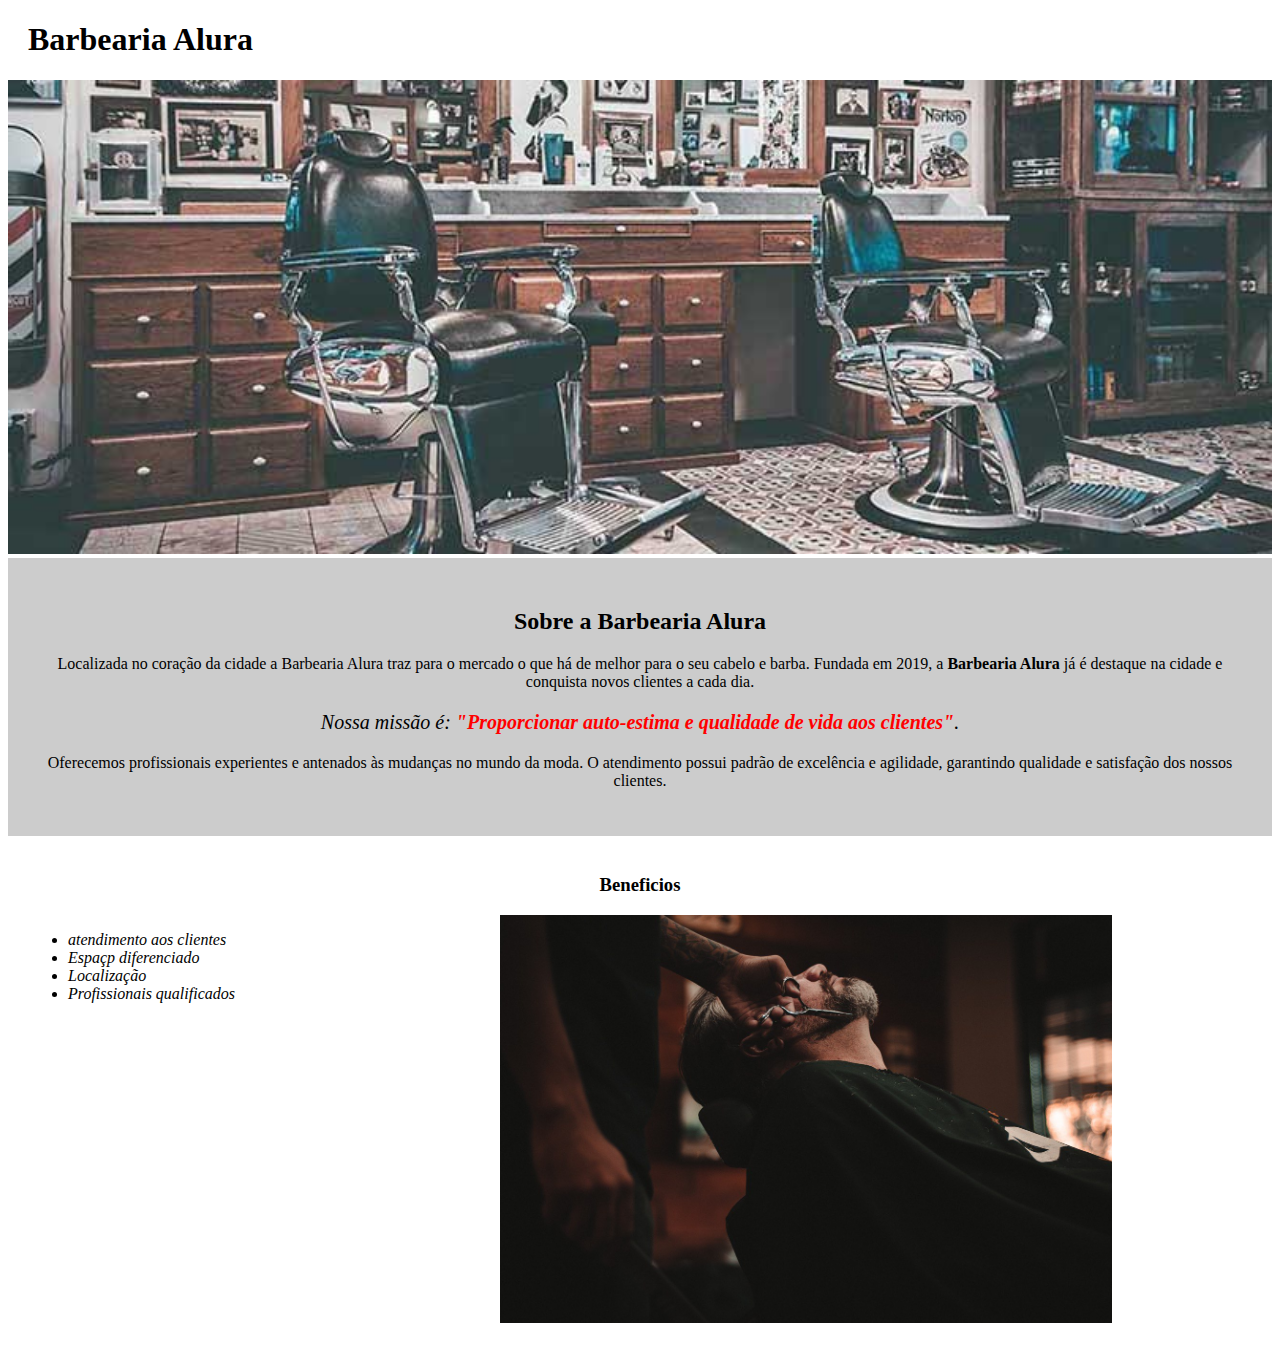
==== index.html @ d44b6a98 "Adiciona arquivos no repositório" ====
<!DOCTYPE html>
<html lang="pt-br">

<head>
  <meta charset="UTF-8">
  <meta http-equiv="X-UA-Compatible" content="IE=edge">
  <meta name="viewport" content="width=device-width, initial-scale=1.0">
  <title>Barbearia Alura</title>
  <link rel="stylesheet" href="style-home.css">
  
  

</head>

<body>
  
  <header>
    <h1 class="titulo-principal">Barbearia Alura</h1>
  </header>

  
  <img id="banner" src="img/banner.jpg">
  <div class="principal">
    <h2 class="titulo-centralizado">Sobre a Barbearia Alura</h2>


    <p>Localizada no coração da cidade a Barbearia Alura traz para o mercado o que há de melhor para o seu cabelo e
      barba. Fundada em 2019, a <strong> Barbearia Alura</strong> já é destaque na cidade e conquista novos clientes a
      cada dia.</p>

    <p id="missão"> <i>Nossa missão é:<strong> "Proporcionar auto-estima e qualidade de vida aos clientes"</strong>.</i>
    </p>

    <p>Oferecemos profissionais experientes e antenados às mudanças no mundo da moda. O atendimento possui padrão de
      excelência e agilidade, garantindo qualidade e satisfação dos nossos clientes.</p>
  </div>
  <div class="beneficios">
    <h3 class="titulo-centralizado">Beneficios</h3>
    <ul>
      <li class="itens">atendimento aos clientes</li>
      <li class="itens">Espaçp diferenciado</li>
      <li class="itens">Localização</li>
      <li class="itens">Profissionais qualificados</li>
    </ul>
    <img src="img/beneficios.jpg" class="imagembeneficios">
  </div>
</body>

</html>
---- style-home.css ----
body{
   
}

#banner{
    width: 100%;
    

}

.principal{
    background: #cccccc;
    padding: 30px;
}

.titulo-principal{
    padding-left: 20px;

}


.titulo-centralizado{
    text-align: center;
}

p{
    text-align: center;
}

#missão{
    font-size:20px;
}

i strong{
    color: red;
}

.itens{
    font-style:  italic;
}

.beneficios{
    background: #ffffff;
    padding: 20px;
}

ul{
    display:inline-block;
    vertical-align: top;
    width: 20%;
    margin-right: 15%;
}

.imagembeneficios{
    width: 50%;
}
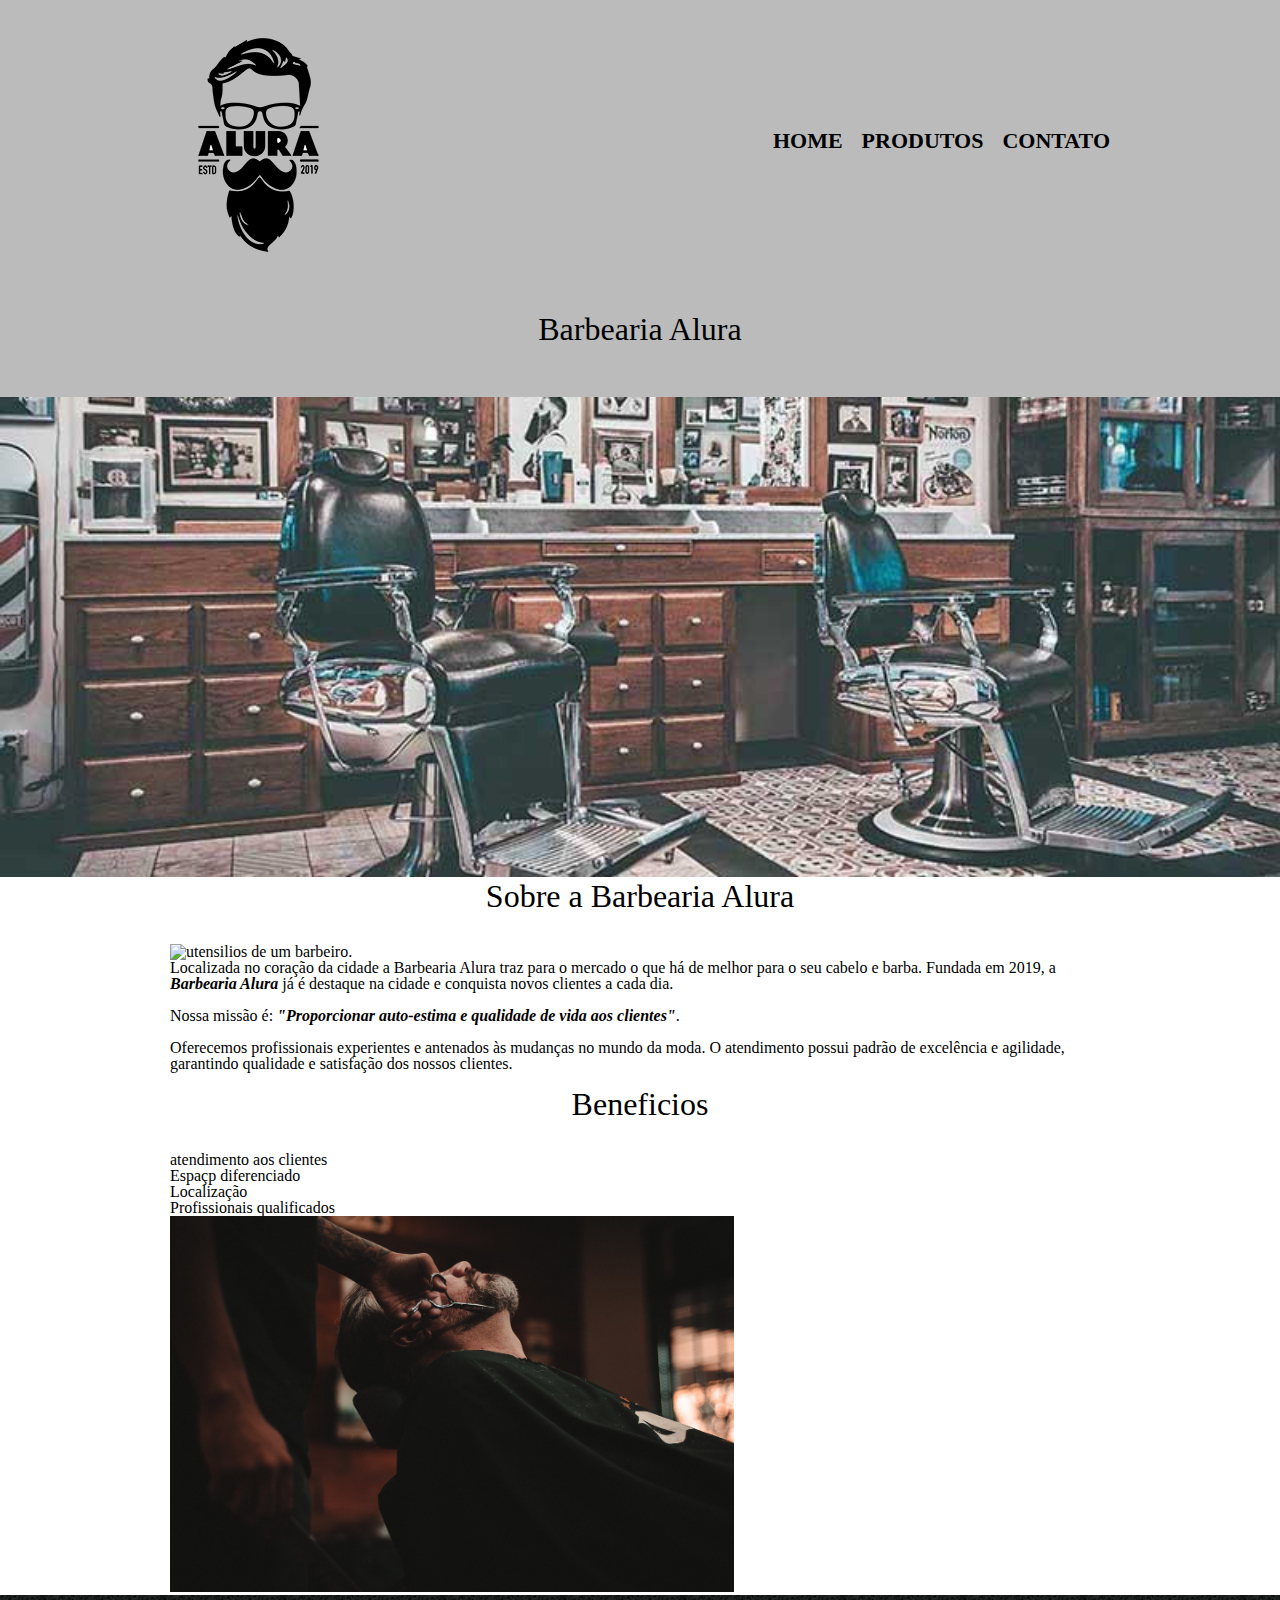
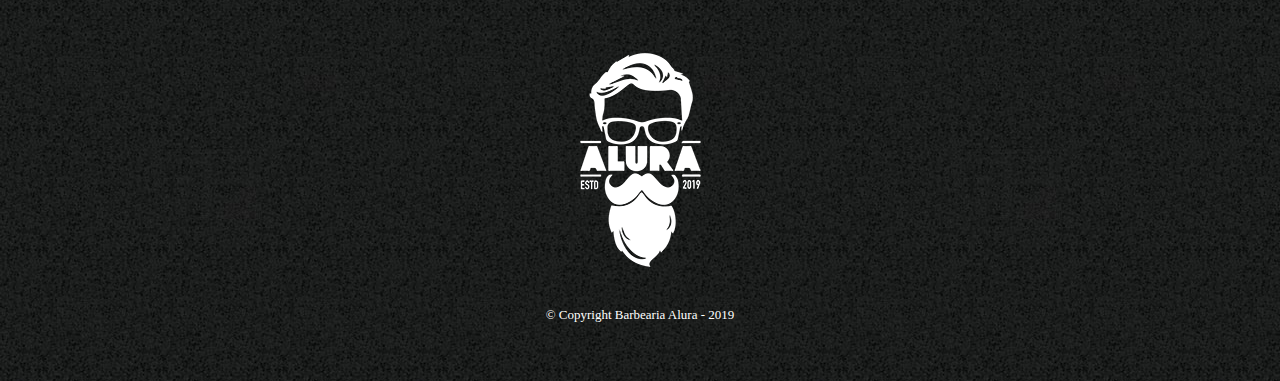
==== commit 4aa7fc14: "salve tudo que eu adicionei e modifiquei" ====
--- a/index.html
+++ b/index.html
@@ -6,22 +6,40 @@
   <meta http-equiv="X-UA-Compatible" content="IE=edge">
   <meta name="viewport" content="width=device-width, initial-scale=1.0">
   <title>Barbearia Alura</title>
-  <link rel="stylesheet" href="style-home.css">
-  
-  
 
+  <link rel="stylesheet" href="reset.css">
+  <link rel="stylesheet" href="style.css">
 </head>
 
 <body>
-  
   <header>
+    <div class="caixa">
+        <h1><img src="img/logo.png" alt=""></h1>
+
+        <nav>
+            <ul>
+                <li><a href="index.html">Home</a></li>
+                <li><a href="produtos.html">Produtos</a></li>
+                <li><a href="contato.html">Contato</a></li>
+            </ul>
+        </nav>
+
+    </div>
+</header>
+
+<header>
     <h1 class="titulo-principal">Barbearia Alura</h1>
   </header>
 
   
-  <img id="banner" src="img/banner.jpg">
-  <div class="principal">
-    <h2 class="titulo-centralizado">Sobre a Barbearia Alura</h2>
+  
+  <img class="banner" src="img/banner.jpg">
+
+  <main>
+  <section class="principal">
+    <h2 class="titulo-principal">Sobre a Barbearia Alura</h2>
+
+    <img class="utensilios" src="img/utensilios.jpg" alt="utensilios de um barbeiro.">
 
 
     <p>Localizada no coração da cidade a Barbearia Alura traz para o mercado o que há de melhor para o seu cabelo e
@@ -33,9 +51,9 @@
 
     <p>Oferecemos profissionais experientes e antenados às mudanças no mundo da moda. O atendimento possui padrão de
       excelência e agilidade, garantindo qualidade e satisfação dos nossos clientes.</p>
-  </div>
-  <div class="beneficios">
-    <h3 class="titulo-centralizado">Beneficios</h3>
+  </sections>
+  <section class="beneficios">
+    <h3 class="titulo-principal">Beneficios</h3>
     <ul>
       <li class="itens">atendimento aos clientes</li>
       <li class="itens">Espaçp diferenciado</li>
@@ -43,7 +61,13 @@
       <li class="itens">Profissionais qualificados</li>
     </ul>
     <img src="img/beneficios.jpg" class="imagembeneficios">
-  </div>
+  </section>
+</main>
+
+  <footer>
+    <img src="img/logo-branco.png" alt="">
+    <p class="copyright">&copy; Copyright Barbearia Alura - 2019</p>
+</footer>
 </body>
 
 </html>--- a/style.css
+++ b/style.css
@@ -0,0 +1,185 @@
+header{
+    background: #BBBBBB;
+    padding: 20px 0;
+}
+
+
+
+.caixa {
+    position: relative;
+    width: 940px;
+    margin: 0 auto;
+}
+
+nav{
+    position: absolute;
+    top: 110px;
+    right: 0;
+}
+
+nav li{
+    display: inline;
+    margin: 0 0 0 15px;
+}
+
+nav a{
+    text-transform: uppercase;
+    color: #000000;
+    font-weight: bold;
+    font-size: 22px;
+    text-decoration: none;
+}
+
+
+nav ul :hover{
+    color:#c78c19 ;
+    text-decoration: underline;
+
+}
+
+.produtos{
+    width: 940px;
+    margin: 0 auto;
+    padding: 50px 0;
+}
+
+.produtos li{
+    display:inline-block;
+    text-align: center;
+    width: 30%;
+    vertical-align: top;
+    margin: 0 1.5%;
+    padding: 30px 20px;
+    box-sizing: border-box;
+    border: 2px solid #000000;
+    border-radius: 10px;
+    
+}
+
+
+.produtos li:hover{
+    border-color: #c78c19;
+    
+}
+
+.produtos li:active{
+    border-color:#088c19 ;
+}
+
+.produtos li:hover h2{
+    font-size: 34px;
+}
+
+.produtos h2{
+    font-family: 30px;
+    font-weight: bold;
+}
+
+
+
+.produto-descricao{
+    font: size 18px; ;
+}
+
+.produto-preco{
+    font-size: 22px ;
+    font-weight:bold ;
+    margin-top: 10px;
+}
+
+footer{
+    text-align: center;
+    background: url("img/bg.jpg");
+    padding: 40px 0;
+}
+
+.copyright{
+    color: #ffffff;
+    font-size: 13px;
+    margin: 20px 0;
+}
+
+main {
+    width: 940px;
+    margin: 0 auto;
+}
+
+form{
+    margin: 40px 0
+}
+
+form label, form legends{
+    display: block;
+    font-size: 20px;
+    margin: 0 0 10px;
+}
+
+.input-padrao{
+    display: block;
+    margin: 0 0 20px;
+    padding: 10px 25px;
+    width: 50%;
+}
+
+.checkbox {
+    margin: 20px 0;
+}
+
+.enviar{
+   width: 40%;
+   padding: 15 px 0;
+   background: orange;
+   color: white;
+   font-weight: bold;
+   font-size: 18px;
+   border: none;
+   border-radius: 5px;
+   transition: 1s background;
+   cursor: pointer;
+}
+
+.enviar:hover{
+    background: darkorange;
+    transform: scale(1.2);
+}
+ 
+table{
+    margin: 20px 0 40px;
+
+}
+
+thead{
+    background: #555555;
+    color: white;
+    font-weight: bold;
+}
+
+td,th{
+    border: solid #000000;
+    padding: 8px 15px;
+}
+
+/* css da pagina inicial*/
+.banner{
+width: 100%;
+}
+
+.titulo-principal{
+    text-align: center;
+    font-size: 2em;
+    margin: 0 0 1em;
+
+}
+
+.principal p{
+    margin: 0 0 1em;
+}
+
+.principal strong{
+    font-weight: bold;
+    font-style: italic;
+}
+
+.imagembeneficios{
+    width: 60%;
+}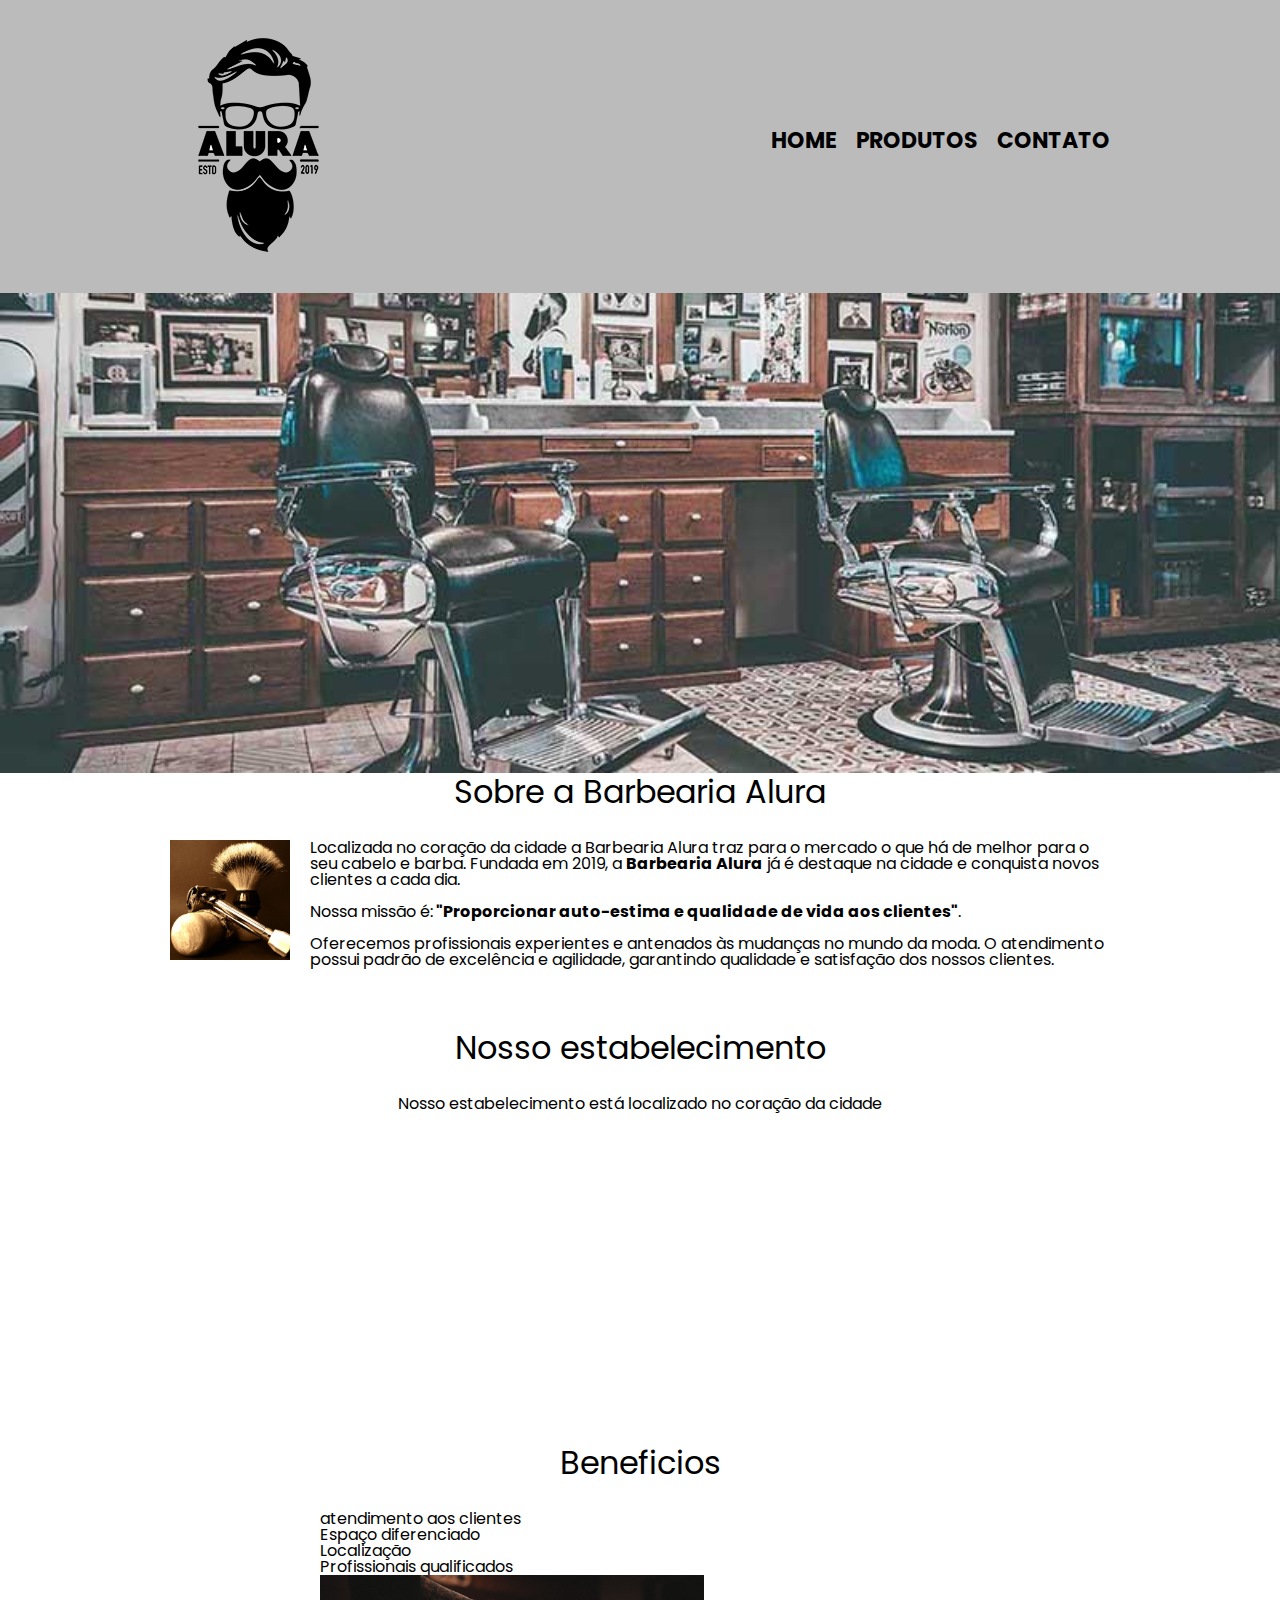
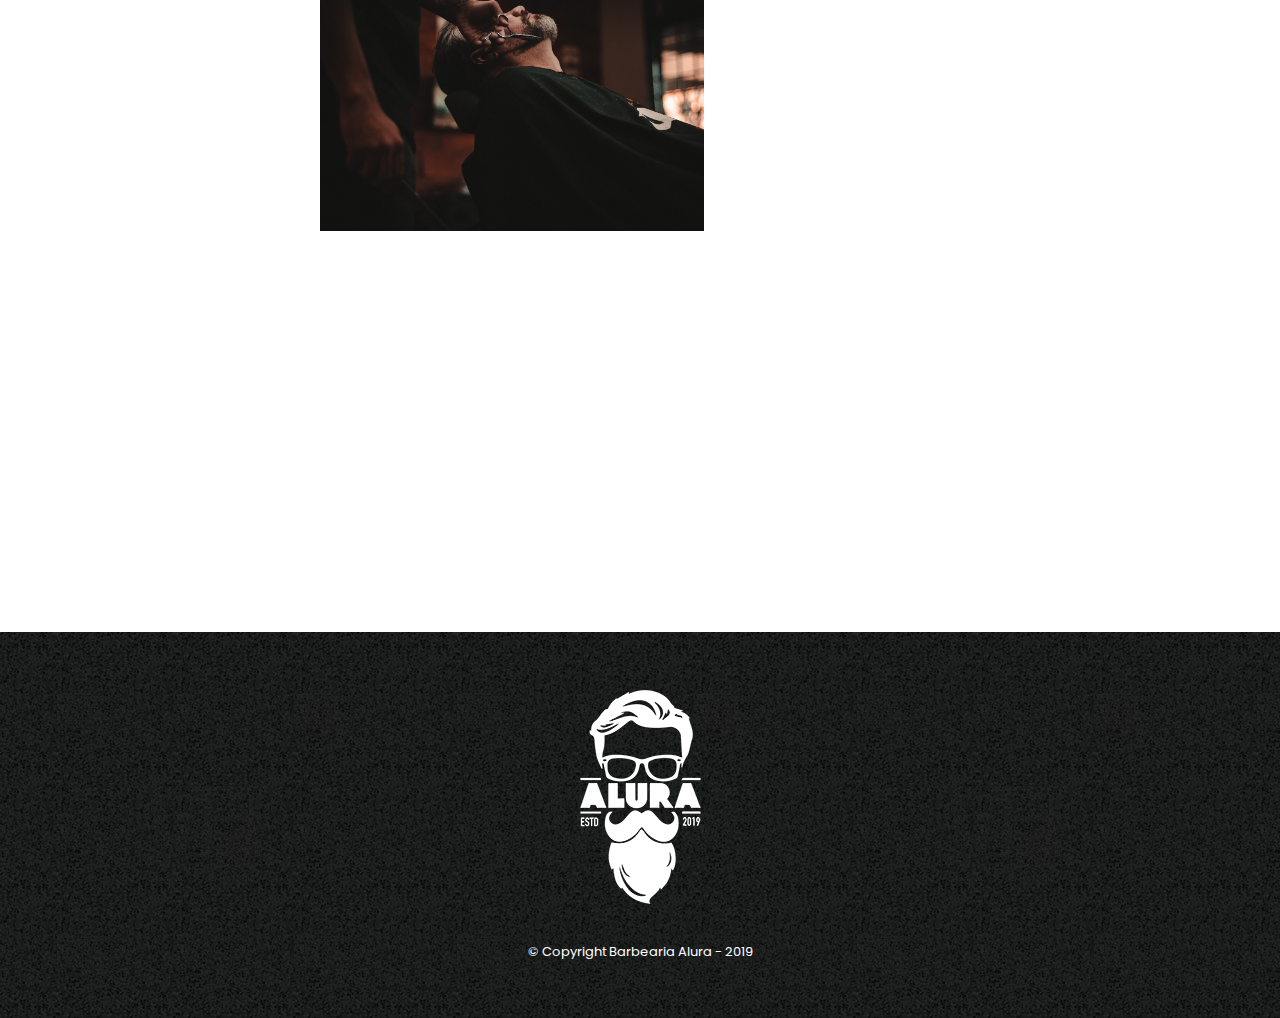
==== commit 3fb246be: "adiciona nav bar na pagina principal" ====
--- a/index.html
+++ b/index.html
@@ -9,6 +9,7 @@
 
   <link rel="stylesheet" href="reset.css">
   <link rel="stylesheet" href="style.css">
+  <link href="https://fonts.googleapis.com/css2?family=Poppins:wght@300;400;500;600&display=swap" rel="stylesheet">
 </head>
 
 <body>
@@ -27,19 +28,15 @@
     </div>
 </header>
 
-<header>
-    <h1 class="titulo-principal">Barbearia Alura</h1>
-  </header>
+  
 
-  
-  
   <img class="banner" src="img/banner.jpg">
 
   <main>
   <section class="principal">
     <h2 class="titulo-principal">Sobre a Barbearia Alura</h2>
 
-    <img class="utensilios" src="img/utensilios.jpg" alt="utensilios de um barbeiro.">
+    <img class="utensilios" src="utensilios/utensilios.jpg" alt="utensilios de um barbeiro.">
 
 
     <p>Localizada no coração da cidade a Barbearia Alura traz para o mercado o que há de melhor para o seu cabelo e
@@ -52,15 +49,29 @@
     <p>Oferecemos profissionais experientes e antenados às mudanças no mundo da moda. O atendimento possui padrão de
       excelência e agilidade, garantindo qualidade e satisfação dos nossos clientes.</p>
   </sections>
+
+  <section class="mapa">
+    <h3 class="titulo-principal">Nosso estabelecimento</h3>
+    <p>Nosso estabelecimento está localizado no coração da cidade</p>
+    <iframe src="https://www.google.com/maps/embed?pb=!1m18!1m12!1m3!1d3657.106556625002!2d-46.653905485470396!3d-23.564616184681192!2m3!1f0!2f0!3f0!3m2!1i1024!2i768!4f13.1!3m3!1m2!1s0x94ce59541c6c79c3%3A0x36b90a85f0f8cb33!2sGrupo%20Alura!5e0!3m2!1spt-BR!2sbr!4v1663556498653!5m2!1spt-BR!2sbr" width="100%" height="300" style="border:0;" allowfullscreen="" loading="lazy" referrerpolicy="no-referrer-when-downgrade"></iframe
+
+  </section>
+
   <section class="beneficios">
     <h3 class="titulo-principal">Beneficios</h3>
-    <ul>
-      <li class="itens">atendimento aos clientes</li>
-      <li class="itens">Espaçp diferenciado</li>
-      <li class="itens">Localização</li>
-      <li class="itens">Profissionais qualificados</li>
-    </ul>
-    <img src="img/beneficios.jpg" class="imagembeneficios">
+
+    <div class="conteudo-beneficios">
+     <ul class="lista-beneficios">
+       <li class="itens">atendimento aos clientes</li>
+       <li class="itens">Espaço diferenciado</li>
+       <li class="itens">Localização</li>
+       <li class="itens">Profissionais qualificados</li>
+     </ul><img class="imagem-beneficios" src="img/beneficios.jpg" >
+    </div>
+
+    <div class="video">
+     <iframe width="560" height="315" src="https://www.youtube.com/embed/wcVVXUV0YUY" title="YouTube video player" frameborder="0" allow="accelerometer; autoplay; clipboard-write; encrypted-media; gyroscope; picture-in-picture" allowfullscreen></iframe>
+  </div>
   </section>
 </main>
 
--- a/style.css
+++ b/style.css
@@ -1,3 +1,7 @@
+body{
+    font-family: 'Poppins', sans-serif;
+
+}
 header{
     background: #BBBBBB;
     padding: 20px 0;
@@ -134,7 +138,7 @@
    font-size: 18px;
    border: none;
    border-radius: 5px;
-   transition: 1s background;
+   transition: 1s all;
    cursor: pointer;
 }
 
@@ -168,6 +172,7 @@
     text-align: center;
     font-size: 2em;
     margin: 0 0 1em;
+    clear: left;
 
 }
 
@@ -177,9 +182,45 @@
 
 .principal strong{
     font-weight: bold;
+    
+}
+
+.principal em{
     font-style: italic;
 }
 
-.imagembeneficios{
+.utensilios{
+    width: 120px;
+    float: left;
+    margin:0 20px 20px 0;
+}
+
+.conteudo-beneficios{
+    width: 640px;
+    margin: 0 auto;
+
+}
+
+.lista-beneficio{
+    width: 40%;
+    display: inline-block;
+}
+
+.imagem-beneficios{
     width: 60%;
+    
+}
+
+.mapa{
+    padding: 3em 0;
+}
+
+.mapa p{
+    margin: 0 0 2em;
+    text-align: center;
+}
+
+.video{
+    width: 560px;
+    margin: 1em auto;
 }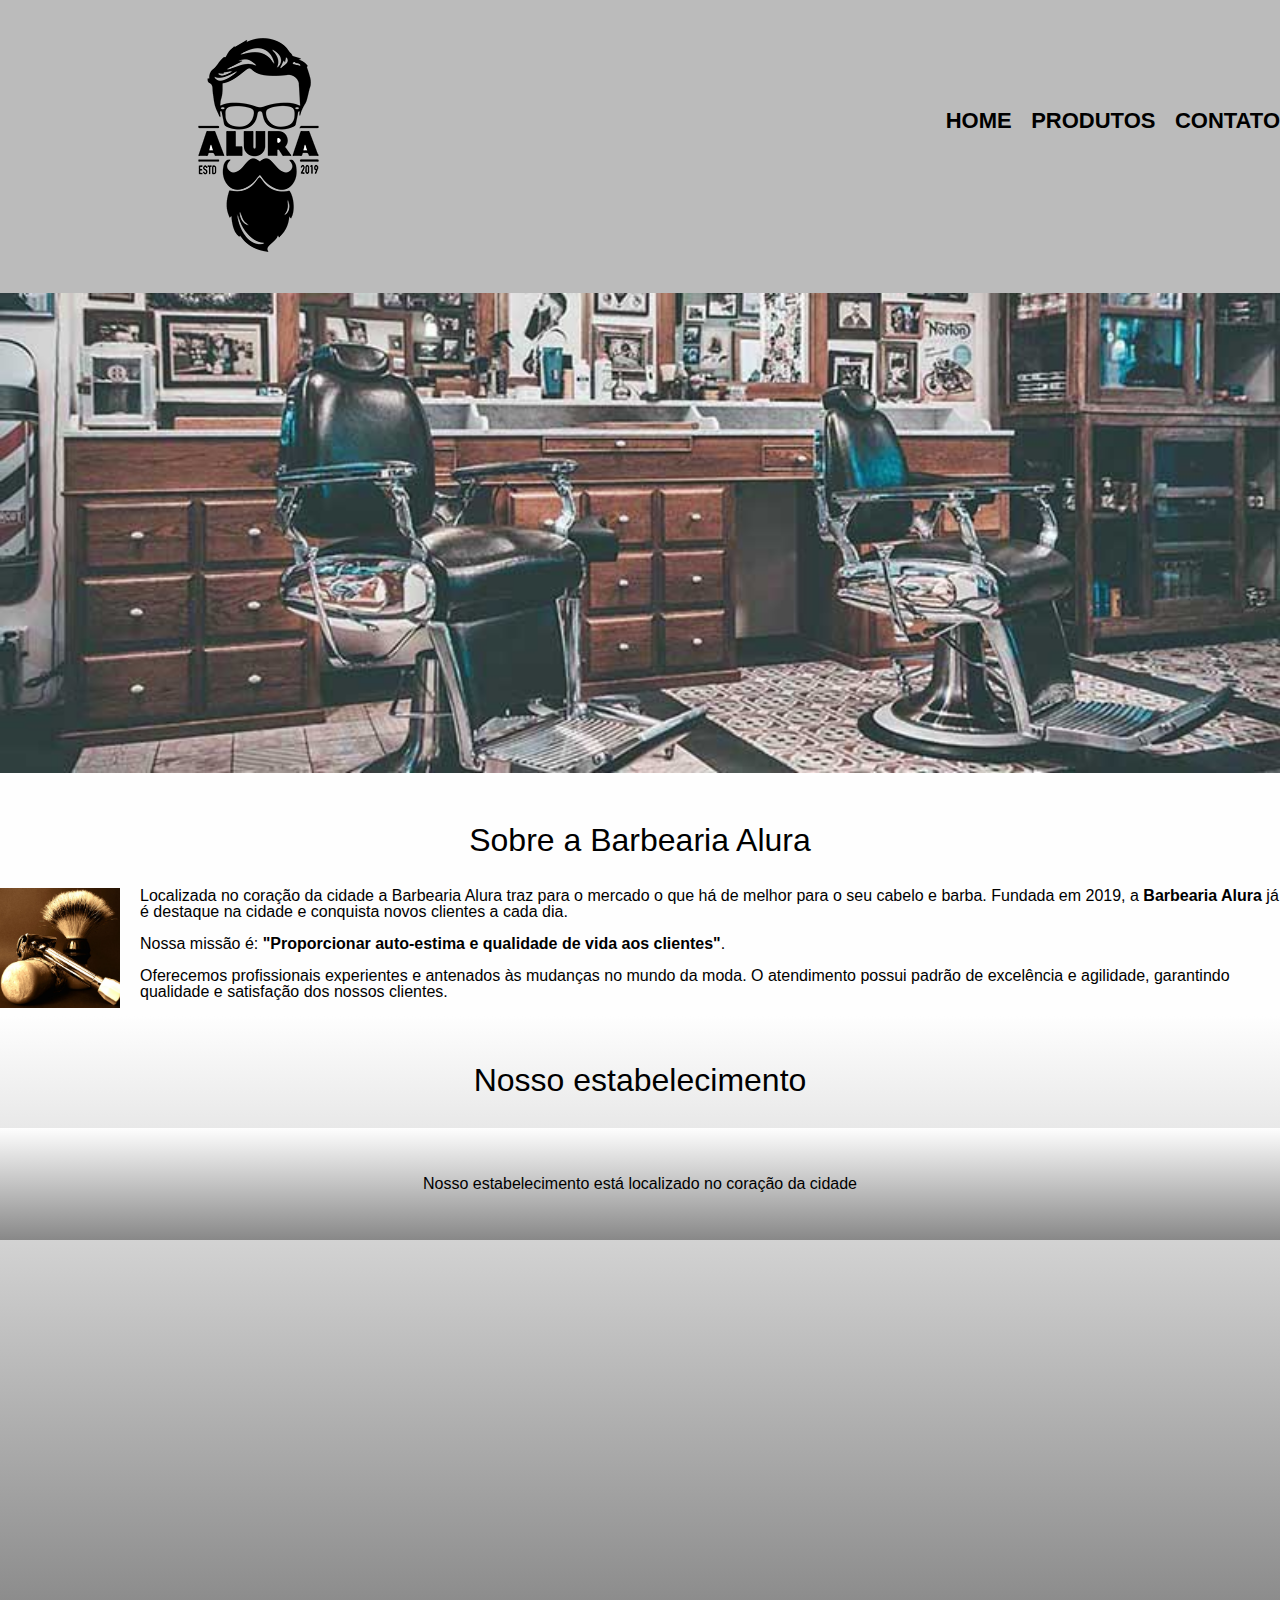
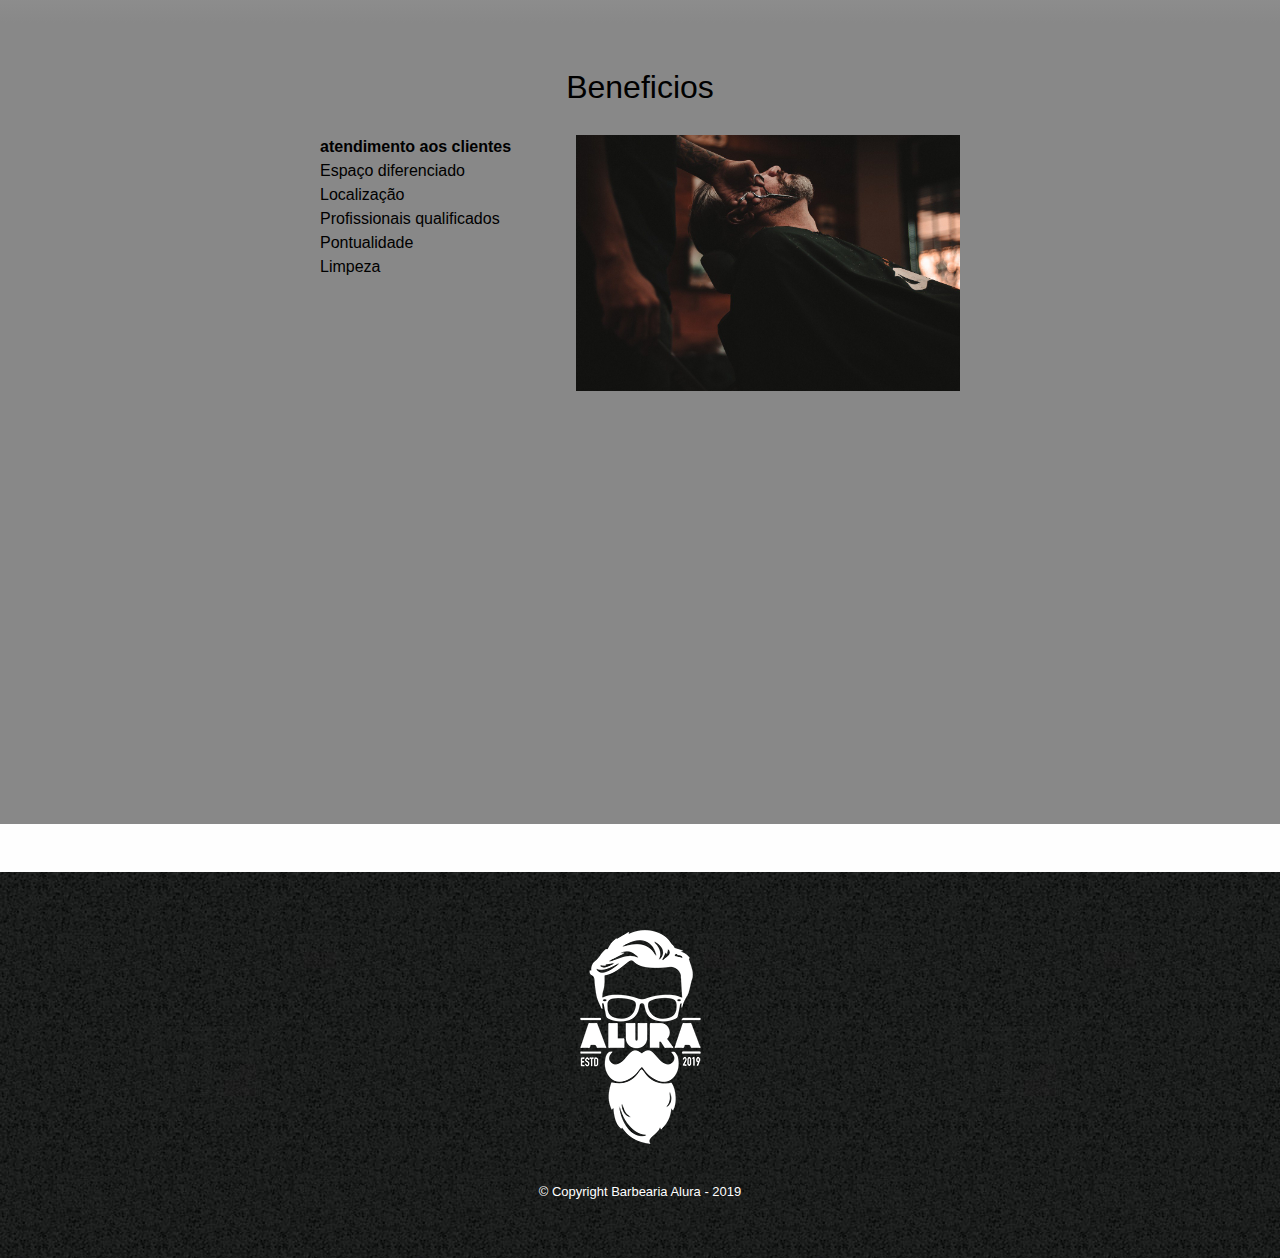
==== commit 69661b1b: "adiciona estilo na pagina index" ====
--- a/index.html
+++ b/index.html
@@ -15,70 +15,82 @@
 <body>
   <header>
     <div class="caixa">
-        <h1><img src="img/logo.png" alt=""></h1>
+      <h1><img src="img/logo.png" alt=""></h1>
 
-        <nav>
-            <ul>
-                <li><a href="index.html">Home</a></li>
-                <li><a href="produtos.html">Produtos</a></li>
-                <li><a href="contato.html">Contato</a></li>
-            </ul>
-        </nav>
+      <nav>
+        <ul>
+          <li><a href="index.html">Home</a></li>
+          <li><a href="produtos.html">Produtos</a></li>
+          <li><a href="contato.html">Contato</a></li>
+        </ul>
+      </nav>
 
     </div>
-</header>
+  </header>
 
-  
+
 
   <img class="banner" src="img/banner.jpg">
 
   <main>
-  <section class="principal">
-    <h2 class="titulo-principal">Sobre a Barbearia Alura</h2>
+    <section class="principal">
+      <h2 class="titulo-principal">Sobre a Barbearia Alura</h2>
 
-    <img class="utensilios" src="utensilios/utensilios.jpg" alt="utensilios de um barbeiro.">
+      <img class="utensilios" src="utensilios/utensilios.jpg" alt="utensilios de um barbeiro.">
 
 
-    <p>Localizada no coração da cidade a Barbearia Alura traz para o mercado o que há de melhor para o seu cabelo e
-      barba. Fundada em 2019, a <strong> Barbearia Alura</strong> já é destaque na cidade e conquista novos clientes a
-      cada dia.</p>
+      <p>Localizada no coração da cidade a Barbearia Alura traz para o mercado o que há de melhor para o seu cabelo e
+        barba. Fundada em 2019, a <strong> Barbearia Alura</strong> já é destaque na cidade e conquista novos clientes a
+        cada dia.</p>
 
-    <p id="missão"> <i>Nossa missão é:<strong> "Proporcionar auto-estima e qualidade de vida aos clientes"</strong>.</i>
-    </p>
+      <p id="missão"> <i>Nossa missão é:<strong> "Proporcionar auto-estima e qualidade de vida aos
+            clientes"</strong>.</i>
+      </p>
 
-    <p>Oferecemos profissionais experientes e antenados às mudanças no mundo da moda. O atendimento possui padrão de
-      excelência e agilidade, garantindo qualidade e satisfação dos nossos clientes.</p>
-  </sections>
+      <p>Oferecemos profissionais experientes e antenados às mudanças no mundo da moda. O atendimento possui padrão de
+        excelência e agilidade, garantindo qualidade e satisfação dos nossos clientes.</p>
+      
 
-  <section class="mapa">
-    <h3 class="titulo-principal">Nosso estabelecimento</h3>
-    <p>Nosso estabelecimento está localizado no coração da cidade</p>
-    <iframe src="https://www.google.com/maps/embed?pb=!1m18!1m12!1m3!1d3657.106556625002!2d-46.653905485470396!3d-23.564616184681192!2m3!1f0!2f0!3f0!3m2!1i1024!2i768!4f13.1!3m3!1m2!1s0x94ce59541c6c79c3%3A0x36b90a85f0f8cb33!2sGrupo%20Alura!5e0!3m2!1spt-BR!2sbr!4v1663556498653!5m2!1spt-BR!2sbr" width="100%" height="300" style="border:0;" allowfullscreen="" loading="lazy" referrerpolicy="no-referrer-when-downgrade"></iframe
+      <section class="mapa">
+        <h3 class="titulo-principal">Nosso estabelecimento</h3>
+        <p class="mapa">Nosso estabelecimento está localizado no coração da cidade</p>
 
-  </section>
+        <div class="mapa-conteudo">
+          <iframe
+            src="https://www.google.com/maps/embed?pb=!1m18!1m12!1m3!1d3657.106556625002!2d-46.653905485470396!3d-23.564616184681192!2m3!1f0!2f0!3f0!3m2!1i1024!2i768!4f13.1!3m3!1m2!1s0x94ce59541c6c79c3%3A0x36b90a85f0f8cb33!2sGrupo%20Alura!5e0!3m2!1spt-BR!2sbr!4v1663556498653!5m2!1spt-BR!2sbr"
+            width="100%" height="300" style="border:0;" allowfullscreen="" loading="lazy"
+            referrerpolicy="no-referrer-when-downgrade"></iframe>
+        </div>
+      </section>
 
-  <section class="beneficios">
-    <h3 class="titulo-principal">Beneficios</h3>
+      <section class="beneficios">
+        <h3 class="titulo-principal">Beneficios</h3>
 
-    <div class="conteudo-beneficios">
-     <ul class="lista-beneficios">
-       <li class="itens">atendimento aos clientes</li>
-       <li class="itens">Espaço diferenciado</li>
-       <li class="itens">Localização</li>
-       <li class="itens">Profissionais qualificados</li>
-     </ul><img class="imagem-beneficios" src="img/beneficios.jpg" >
-    </div>
+        <div class="conteudo-beneficios">
+          <ul class="lista-beneficios">
+            <li class="itens">atendimento aos clientes</li>
+            <li class="itens">Espaço diferenciado</li>
+            <li class="itens">Localização</li>
+            <li class="itens">Profissionais qualificados</li>
+            <li class="itens">Pontualidade</li>
+            <li class="itens">Limpeza</li>
+          </ul><img class="imagem-beneficios" src="img/beneficios.jpg">
+        </div>
 
-    <div class="video">
-     <iframe width="560" height="315" src="https://www.youtube.com/embed/wcVVXUV0YUY" title="YouTube video player" frameborder="0" allow="accelerometer; autoplay; clipboard-write; encrypted-media; gyroscope; picture-in-picture" allowfullscreen></iframe>
-  </div>
-  </section>
-</main>
+        <div class="video">
+          <iframe width="560" height="315" src="https://www.youtube.com/embed/wcVVXUV0YUY" title="YouTube video player"
+            frameborder="0"
+            allow="accelerometer; autoplay; clipboard-write; encrypted-media; gyroscope; picture-in-picture"
+            allowfullscreen></iframe>
+        </div>
+      </section>
+    </section>
+  </main>
 
   <footer>
     <img src="img/logo-branco.png" alt="">
     <p class="copyright">&copy; Copyright Barbearia Alura - 2019</p>
-</footer>
+  </footer>
 </body>
 
 </html>--- a/style.css
+++ b/style.css
@@ -1,5 +1,6 @@
 body{
-    font-family: 'Poppins', sans-serif;
+    font-family: 'Montserrat', sans-serif;
+    
 
 }
 header{
@@ -10,7 +11,7 @@
 
 
 .caixa {
-    position: relative;
+    position: s;
     width: 940px;
     margin: 0 auto;
 }
@@ -103,10 +104,7 @@
     margin: 20px 0;
 }
 
-main {
-    width: 940px;
-    margin: 0 auto;
-}
+
 
 form{
     margin: 40px 0
@@ -176,6 +174,15 @@
 
 }
 
+.principal{
+    position: relative;
+    padding: 3em 0;
+    background: #fefefe;
+    width: 100%;
+    margin: auto;
+}
+
+
 .principal p{
     margin: 0 0 1em;
 }
@@ -195,32 +202,56 @@
     margin:0 20px 20px 0;
 }
 
+.mapa{
+    padding: 3em 0;
+    background: linear-gradient(#fefefe, #888888);
+    
+}
+
+.mapa-conteudo{
+    width: 940px;
+    margin: 0 auto;
+}
+
+
+.mapa p{
+    margin: 0 0 2em;
+    text-align: center;
+}
+
+.beneficios{
+    padding: 3em 0;
+    background: #888888;
+    width: 100%; 
+    
+}
+
 .conteudo-beneficios{
     width: 640px;
     margin: 0 auto;
-
-}
-
-.lista-beneficio{
+}
+
+.lista-beneficios{
     width: 40%;
     display: inline-block;
-}
+    vertical-align: top;
+}
+
+.itens{
+    line-height: 1.5;
+}
+
+.itens:first-child{
+    font-weight: bold;
+}
+
 
 .imagem-beneficios{
     width: 60%;
-    
-}
-
-.mapa{
-    padding: 3em 0;
-}
-
-.mapa p{
-    margin: 0 0 2em;
-    text-align: center;
-}
+}
+
 
 .video{
     width: 560px;
-    margin: 1em auto;
+    margin: 2em auto;
 }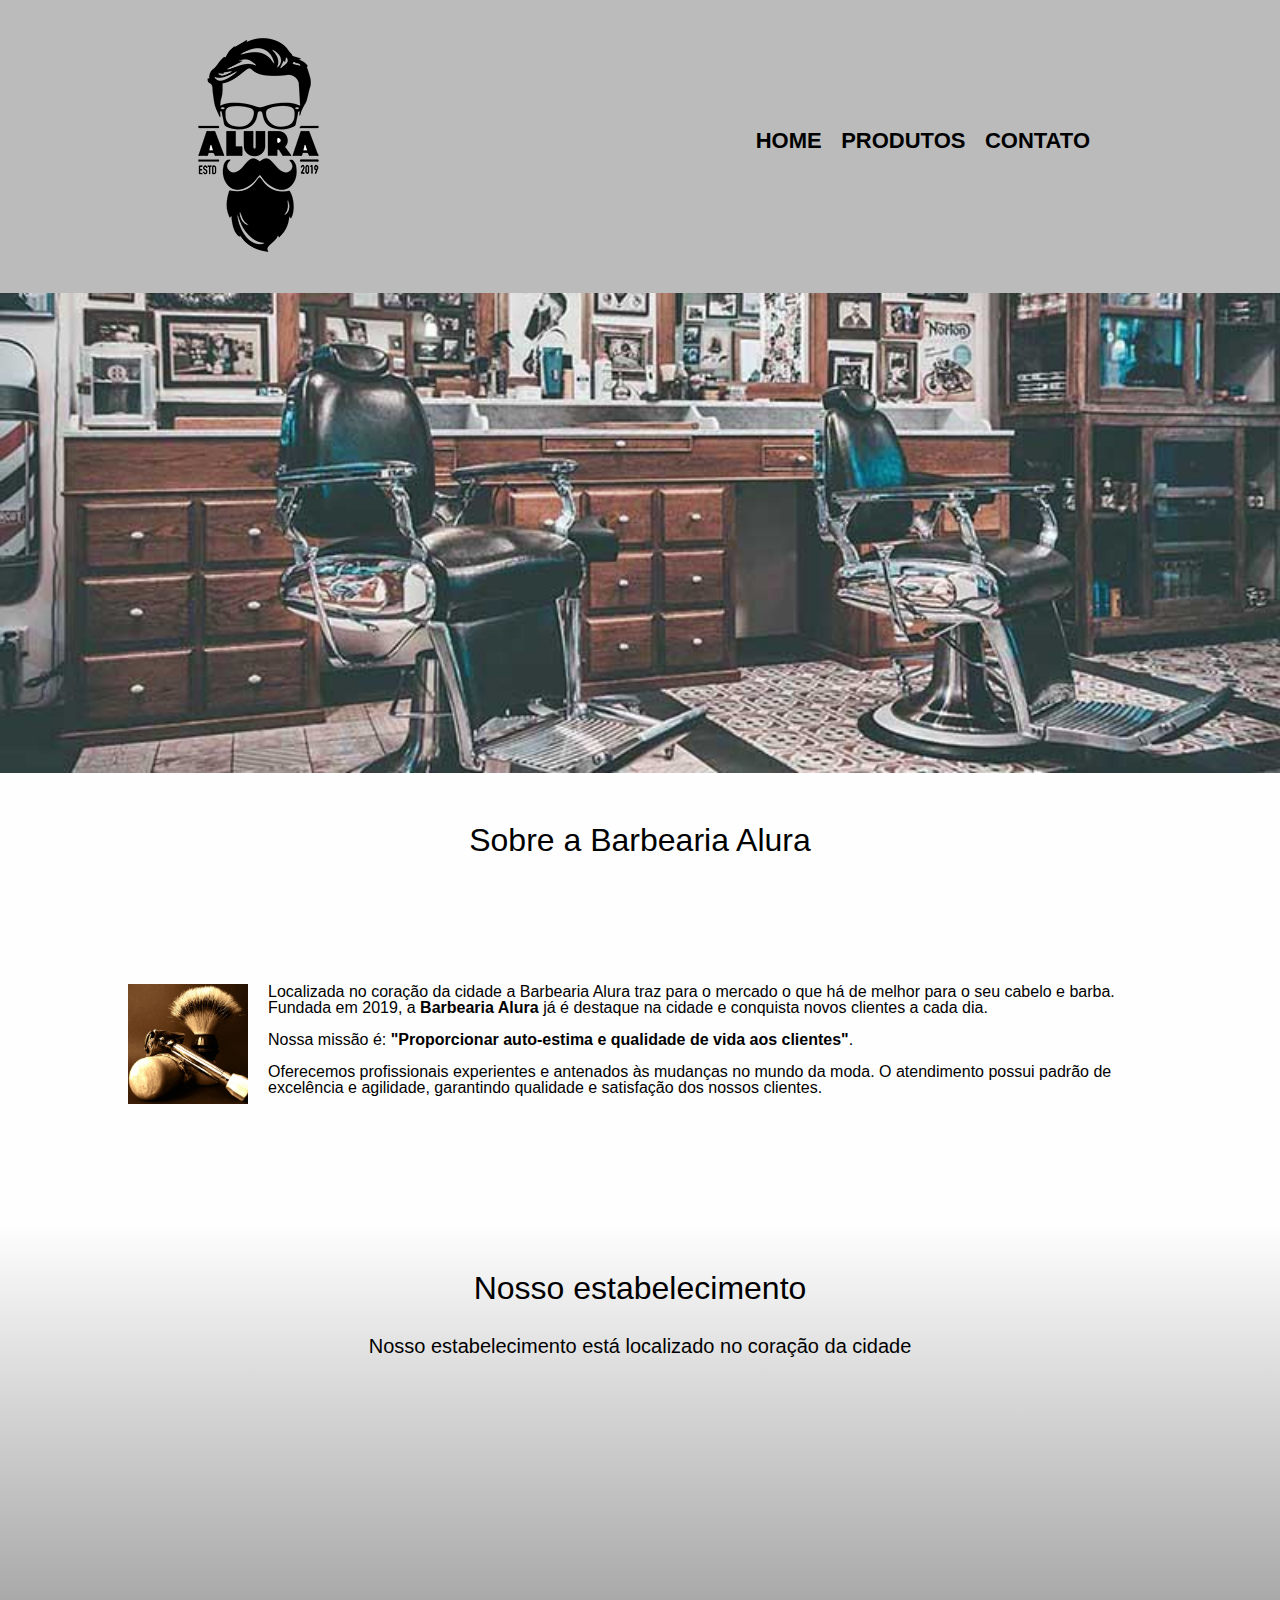
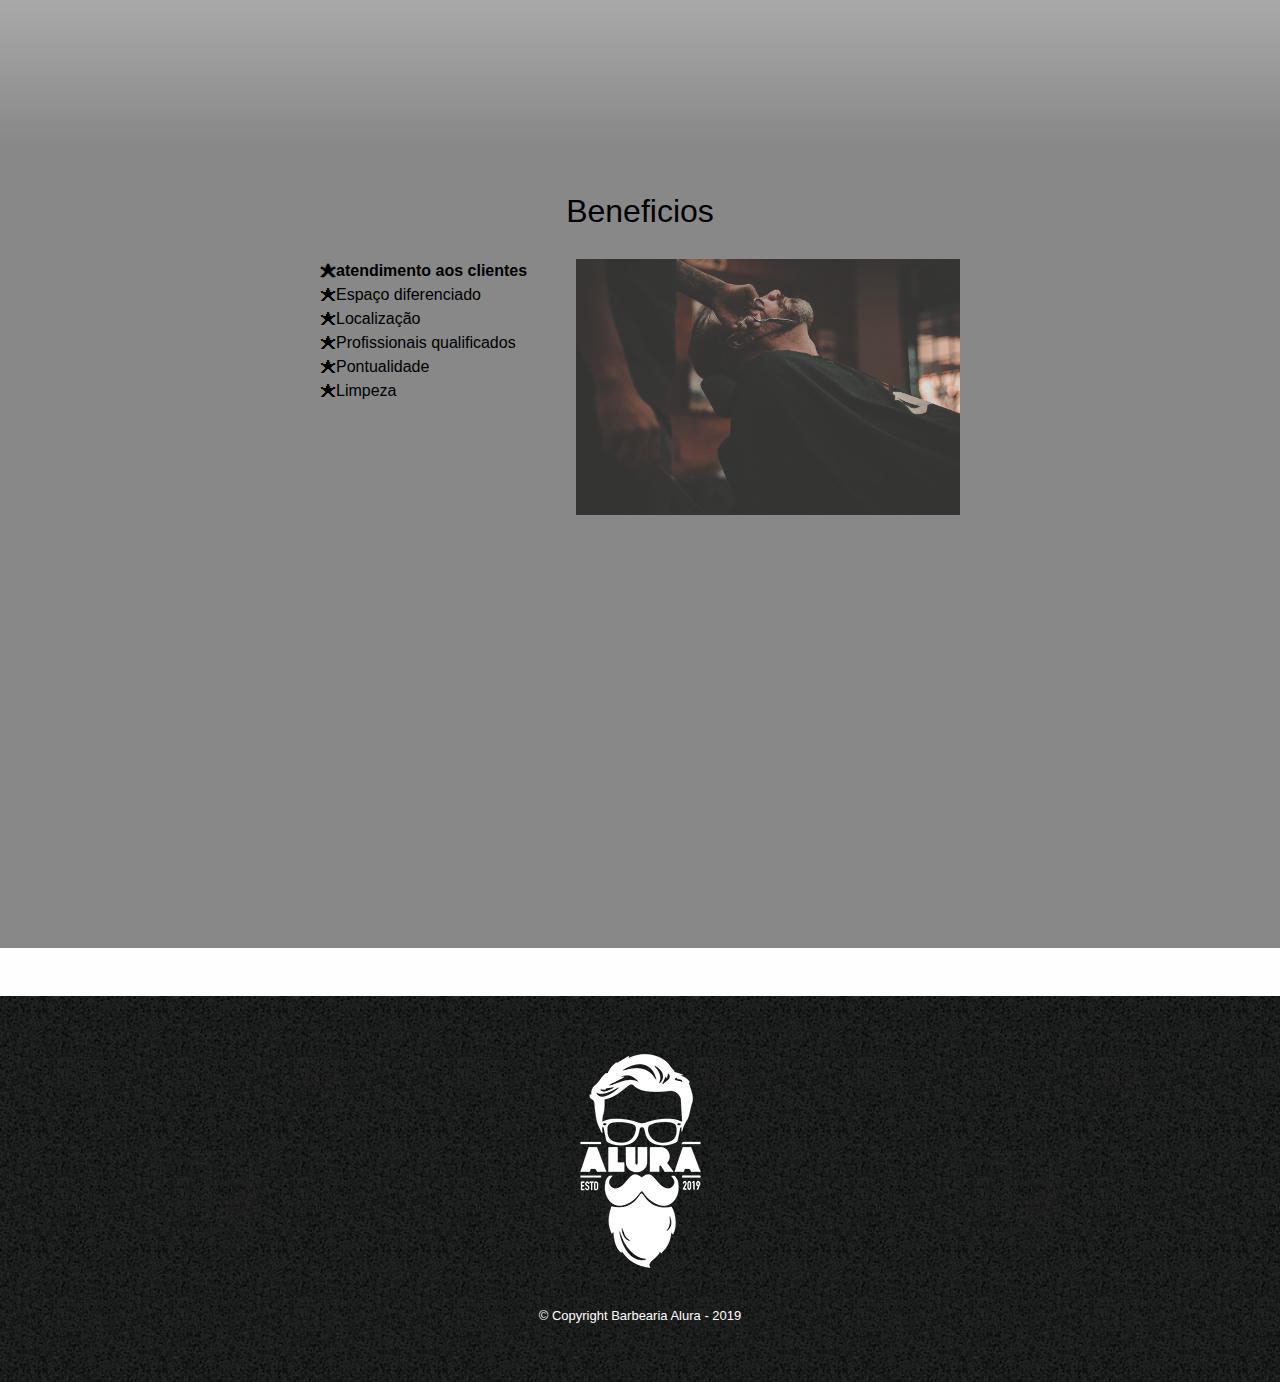
==== commit cef082b1: "adicione as alterações do css e html" ====
--- a/index.html
+++ b/index.html
@@ -12,7 +12,7 @@
   <link href="https://fonts.googleapis.com/css2?family=Poppins:wght@300;400;500;600&display=swap" rel="stylesheet">
 </head>
 
-<body>
+<body >
   <header>
     <div class="caixa">
       <h1><img src="img/logo.png" alt=""></h1>
@@ -33,28 +33,29 @@
   <img class="banner" src="img/banner.jpg">
 
   <main>
-    <section class="principal">
+    <section class="principal ">
       <h2 class="titulo-principal">Sobre a Barbearia Alura</h2>
 
-      <img class="utensilios" src="utensilios/utensilios.jpg" alt="utensilios de um barbeiro.">
+      <section class="descricao">
+         <img class="utensilios" src="utensilios/utensilios.jpg" alt="utensilios de um barbeiro.">
 
 
-      <p>Localizada no coração da cidade a Barbearia Alura traz para o mercado o que há de melhor para o seu cabelo e
+       <p>Localizada no coração da cidade a Barbearia Alura traz para o mercado o que há de melhor para o seu cabelo e
         barba. Fundada em 2019, a <strong> Barbearia Alura</strong> já é destaque na cidade e conquista novos clientes a
         cada dia.</p>
 
-      <p id="missão"> <i>Nossa missão é:<strong> "Proporcionar auto-estima e qualidade de vida aos
-            clientes"</strong>.</i>
-      </p>
+        <p id="missão"> <i>Nossa missão é:<strong> "Proporcionar auto-estima e qualidade de vida aos clientes"</strong>.</i>
+       </p>
+             
 
-      <p>Oferecemos profissionais experientes e antenados às mudanças no mundo da moda. O atendimento possui padrão de
+       <p>Oferecemos profissionais experientes e antenados às mudanças no mundo da moda. O atendimento possui padrão de
         excelência e agilidade, garantindo qualidade e satisfação dos nossos clientes.</p>
+      </section>
       
 
       <section class="mapa">
         <h3 class="titulo-principal">Nosso estabelecimento</h3>
-        <p class="mapa">Nosso estabelecimento está localizado no coração da cidade</p>
-
+        <p style="font-size: 20px;" class="titulo-principal">Nosso estabelecimento está localizado no coração da cidade</p>
         <div class="mapa-conteudo">
           <iframe
             src="https://www.google.com/maps/embed?pb=!1m18!1m12!1m3!1d3657.106556625002!2d-46.653905485470396!3d-23.564616184681192!2m3!1f0!2f0!3f0!3m2!1i1024!2i768!4f13.1!3m3!1m2!1s0x94ce59541c6c79c3%3A0x36b90a85f0f8cb33!2sGrupo%20Alura!5e0!3m2!1spt-BR!2sbr!4v1663556498653!5m2!1spt-BR!2sbr"
--- a/style.css
+++ b/style.css
@@ -1,8 +1,11 @@
 body{
     font-family: 'Montserrat', sans-serif;
     
-
-}
+}
+
+
+
+
 header{
     background: #BBBBBB;
     padding: 20px 0;
@@ -11,7 +14,7 @@
 
 
 .caixa {
-    position: s;
+    position: relative;
     width: 940px;
     margin: 0 auto;
 }
@@ -19,8 +22,19 @@
 nav{
     position: absolute;
     top: 110px;
-    right: 0;
-}
+    right: 20px;
+}
+
+.formulariocenter{
+    margin-left: 30%;
+}
+
+.horarios{
+    margin-left: 30%;
+}
+
+
+
 
 nav li{
     display: inline;
@@ -174,12 +188,22 @@
 
 }
 
+
+
+
+
 .principal{
-    position: relative;
     padding: 3em 0;
     background: #fefefe;
+    width: 940px;
+    margin:0 auto;
     width: 100%;
-    margin: auto;
+    
+}
+
+.descricao{
+    margin: 10%;
+    
 }
 
 
@@ -204,9 +228,11 @@
 
 .mapa{
     padding: 3em 0;
-    background: linear-gradient(#fefefe, #888888);
-    
-}
+    background: linear-gradient(#FEFEFE, #888888);
+    
+    
+}
+
 
 .mapa-conteudo{
     width: 940px;
@@ -222,7 +248,6 @@
 .beneficios{
     padding: 3em 0;
     background: #888888;
-    width: 100%; 
     
 }
 
@@ -239,19 +264,32 @@
 
 .itens{
     line-height: 1.5;
+    
 }
 
 .itens:first-child{
     font-weight: bold;
+}
+
+
+
+.itens:first-child{
+    font-weight: bold;
+}
+
+.itens::before{
+    content: "🟊";
 }
 
 
 .imagem-beneficios{
     width: 60%;
+    opacity: 0.7;
 }
 
 
 .video{
     width: 560px;
     margin: 2em auto;
-}+}
+
